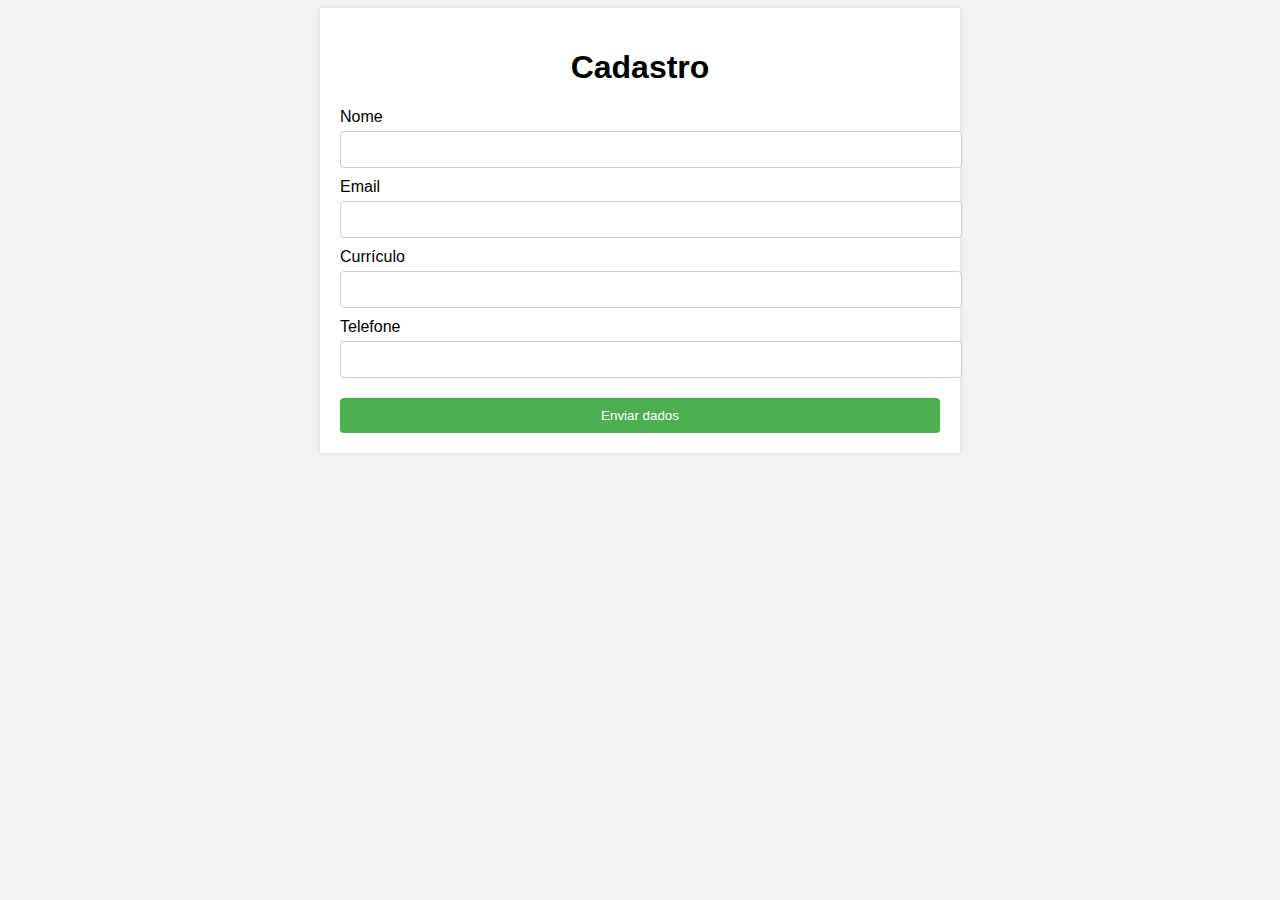
==== Questão 1/index.html @ 3c806999 "Commits iniciais primeira questão" ====
<!DOCTYPE html>
<html lang="pt-br">
<head>
    <meta charset="UTF-8">
    <meta name="viewport" content="width=device-width, initial-scale=1.0">
    <title>Questão 1</title>
    <link rel="stylesheet" href="style.css">
</head>
<body>
    <div class="container">
        <form>
          <h1>Cadastro</h1>
          <label for="nome">Nome</label>
          <input type="text" id="nome" maxlength="40" required>
          <label for="email">Email</label>
          <input type="email" id="email" pattern="[a-zA-Z0-9._%+-]+@(gmail|hotmail|outlook)\.com" required>
      
          <label for="curriculo">Currículo</label>
          <input type="url" id="curriculo" pattern="https://www.researchgate.com/profile/.*" required>
      
          <label for="telefone">Telefone</label>
          <input type="tel" id="telefone" pattern="\([0-9]{2}\) [0-9]{4}-[0-9]{4}" required>
          <input type="submit" value="Enviar dados">
        </form>
      </div>
</body>
</html>
---- Questão 1/style.css ----
body {
    font-family: Arial, sans-serif;
    background-color: #f2f2f2;
  }
  
  .container {
    max-width: 600px;
    margin: 0 auto;
    padding: 20px;
    background-color: #ffffff;
    box-shadow: 0 0 5px rgba(0, 0, 0, 0.1);
  }
  
  h1 {
    text-align: center;
  }
  
  label {
    display: block;
    margin-top: 10px;
  }
  
  input[type="text"],
  input[type="email"],
  input[type="url"],
  input[type="tel"] {
    width: 100%;
    padding: 10px;
    margin-top: 5px;
    border: 1px solid #ccc;
    border-radius: 4px;
  }
  
  input[type="submit"] {
    width: 100%;
    padding: 10px;
    margin-top: 20px;
    background-color: #4CAF50;
    color: #ffffff;
    border: none;
    border-radius: 4px;
    cursor: pointer;
  }
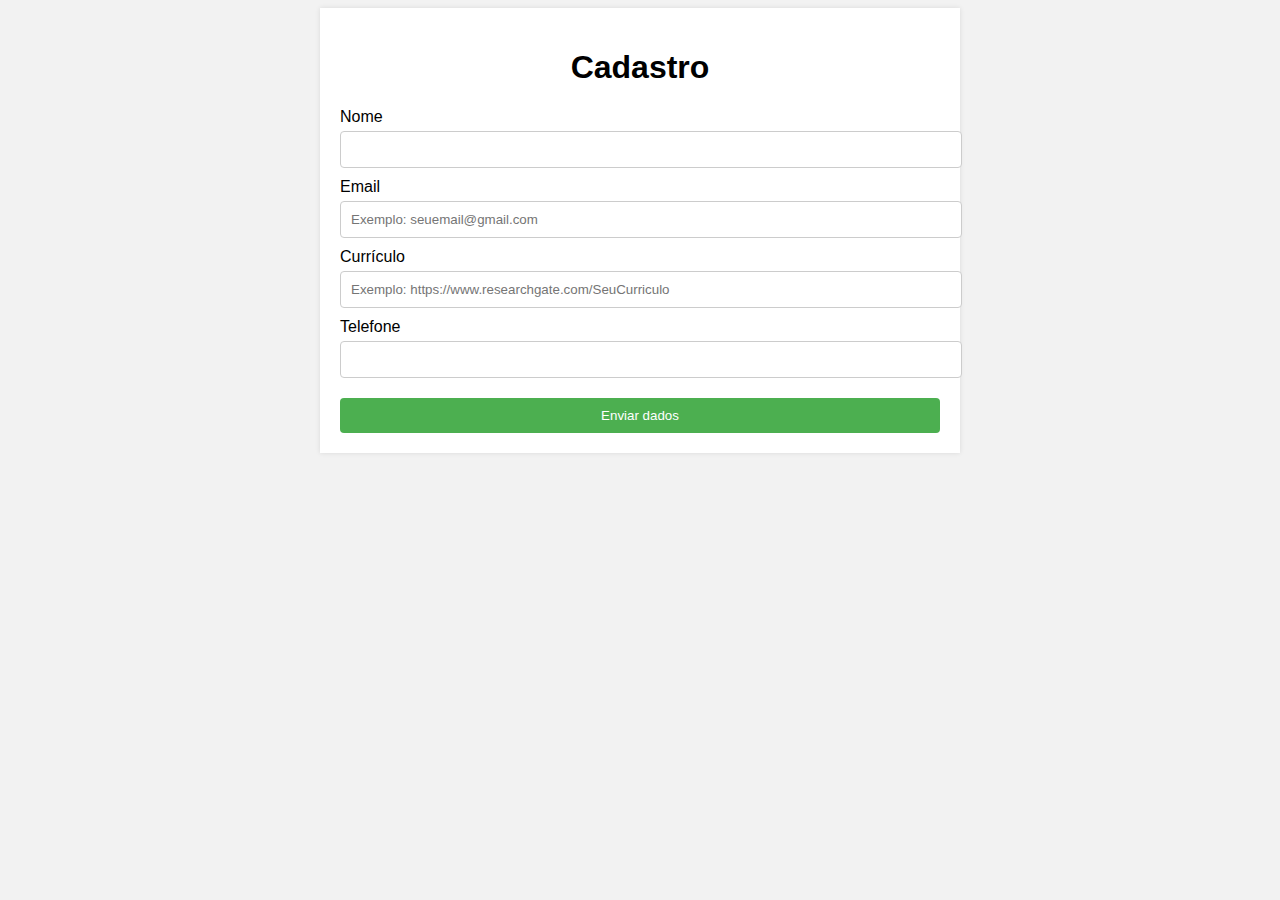
==== commit 605eb74f: "Questões 1 e 2" ====
--- a/Questão 1/index.html
+++ b/Questão 1/index.html
@@ -13,15 +13,14 @@
           <label for="nome">Nome</label>
           <input type="text" id="nome" maxlength="40" required>
           <label for="email">Email</label>
-          <input type="email" id="email" pattern="[a-zA-Z0-9._%+-]+@(gmail|hotmail|outlook)\.com" required>
+          <input type="email" id="email" placeholder="Exemplo: seuemail@gmail.com" pattern="[a-zA-Z0-9._%+-]+@(gmail|hotmail|outlook)\.com" required>
       
           <label for="curriculo">Currículo</label>
-          <input type="url" id="curriculo" pattern="https://www.researchgate.com/profile/.*" required>
-      
+          <input type="url" id="curriculo" placeholder="Exemplo: https://www.researchgate.com/SeuCurriculo" pattern="https://www.researchgate.com/profile/.*" required>
           <label for="telefone">Telefone</label>
           <input type="tel" id="telefone" pattern="\([0-9]{2}\) [0-9]{4}-[0-9]{4}" required>
           <input type="submit" value="Enviar dados">
         </form>
       </div>
 </body>
-</html>+</html>
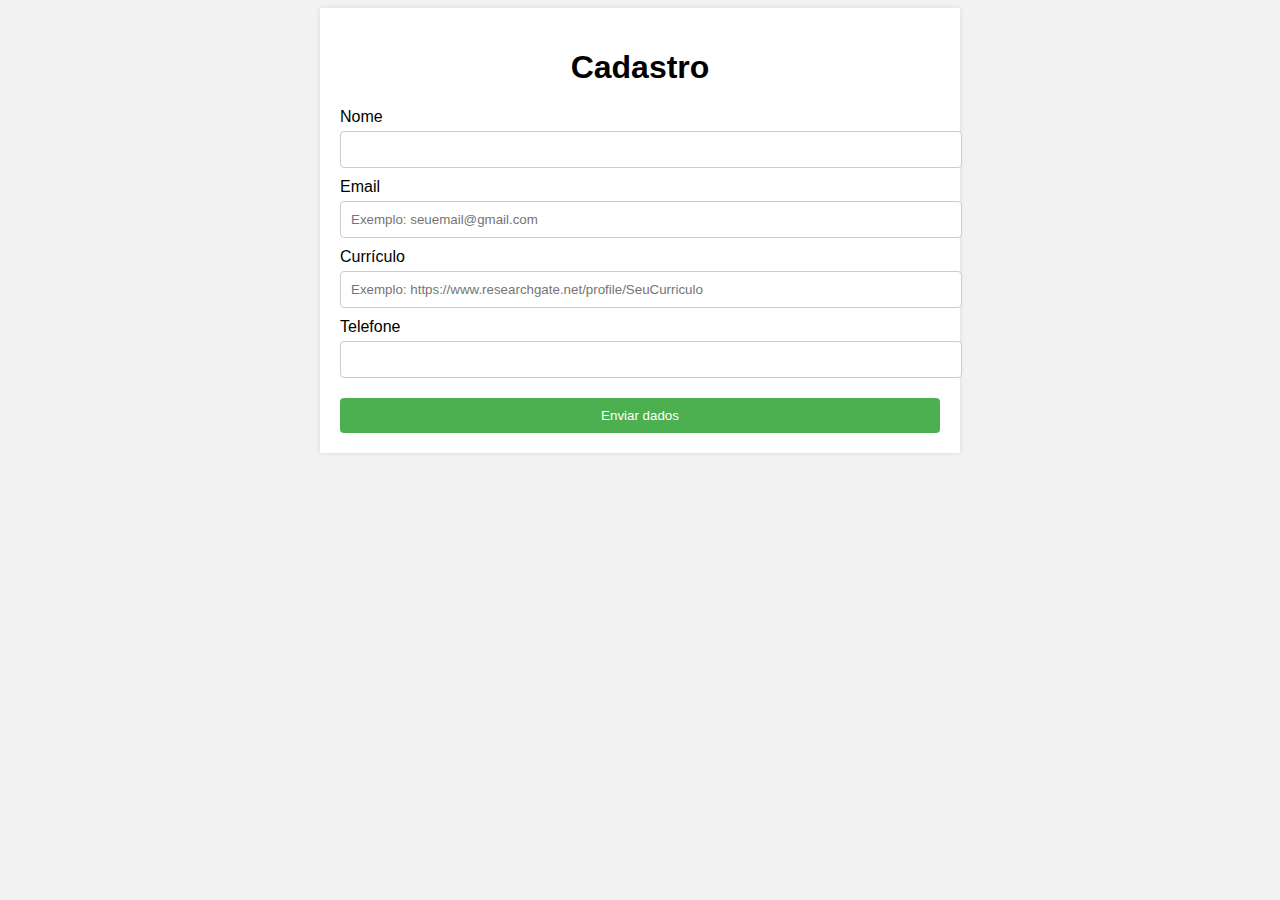
==== commit 5e0decb2: "Update index.html" ====
--- a/Questão 1/index.html
+++ b/Questão 1/index.html
@@ -16,7 +16,7 @@
           <input type="email" id="email" placeholder="Exemplo: seuemail@gmail.com" pattern="[a-zA-Z0-9._%+-]+@(gmail|hotmail|outlook)\.com" required>
       
           <label for="curriculo">Currículo</label>
-          <input type="url" id="curriculo" placeholder="Exemplo: https://www.researchgate.com/SeuCurriculo" pattern="https://www.researchgate.com/profile/.*" required>
+          <input type="url" id="curriculo" placeholder="Exemplo: https://www.researchgate.net/profile/SeuCurriculo" pattern="https:\/\/www\.researchgate\.net\/profile\/.*" required>
           <label for="telefone">Telefone</label>
           <input type="tel" id="telefone" pattern="\([0-9]{2}\) [0-9]{4}-[0-9]{4}" required>
           <input type="submit" value="Enviar dados">
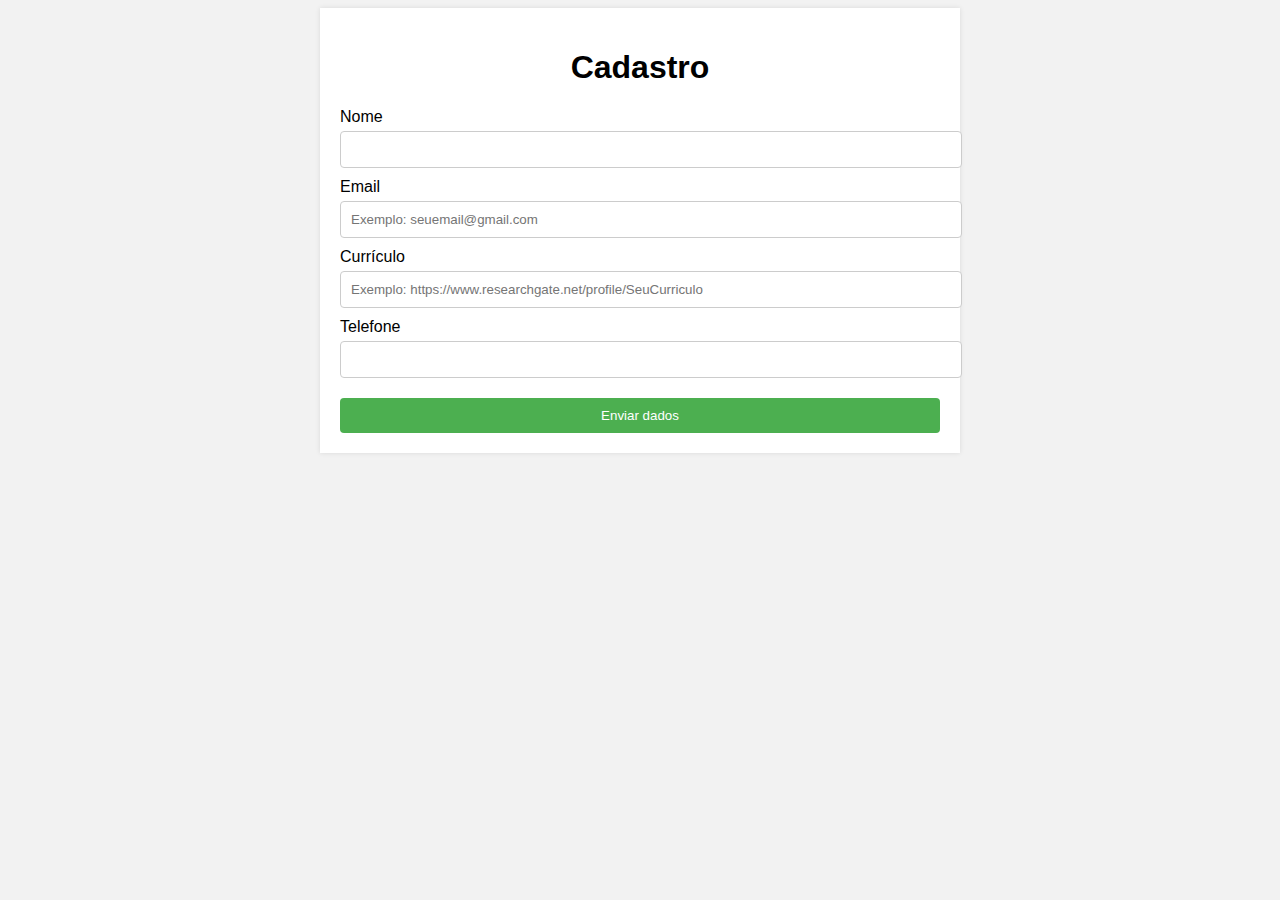
==== commit 8848e25e: "Update index.html" ====
--- a/Questão 1/index.html
+++ b/Questão 1/index.html
@@ -18,7 +18,7 @@
           <label for="curriculo">Currículo</label>
           <input type="url" id="curriculo" placeholder="Exemplo: https://www.researchgate.net/profile/SeuCurriculo" pattern="https:\/\/www\.researchgate\.net\/profile\/.*" required>
           <label for="telefone">Telefone</label>
-          <input type="tel" id="telefone" pattern="\([0-9]{2}\) [0-9]{4}-[0-9]{4}" required>
+          <input type="tel" id="telefone" pattern="/^[0-9]+$/" required>
           <input type="submit" value="Enviar dados">
         </form>
       </div>
